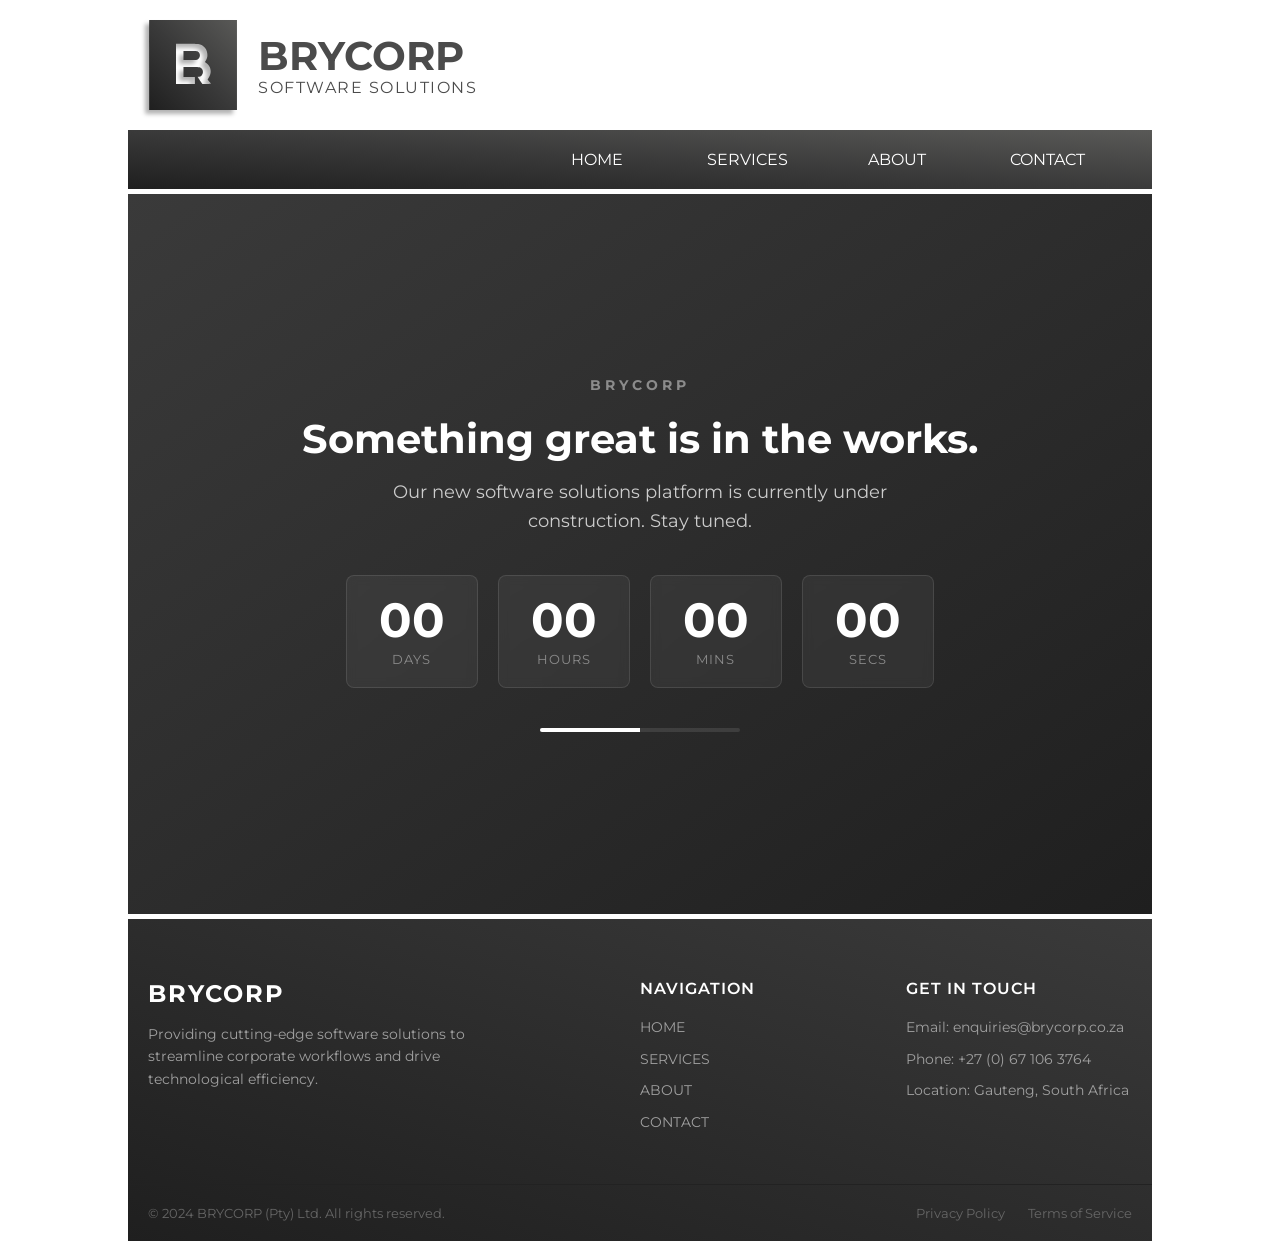
==== about/index.html @ c3aad623 "chore: ðŸ’¾ pre-sync commit unknown" ====
<!doctype html>
<html lang="en">

<head>
    <meta charset="UTF-8" />
    <meta name="viewport" content="width=device-width, initial-scale=1.0" />
    <title>BRYCORP</title>
    <link rel="preconnect" href="https://fonts.googleapis.com">
    <link rel="preconnect" href="https://fonts.gstatic.com" crossorigin>
    <link
        href="https://fonts.googleapis.com/css2?family=Google+Sans:ital,opsz,wght@0,17..18,400..700;1,17..18,400..700&family=Montserrat:ital,wght@0,100..900;1,100..900&display=swap"
        rel="stylesheet">
    <link href="/styles.css" rel="stylesheet" />
</head>

<body>
    <header class="site-header">
        <img src="/assets/logo.svg" alt="Brycorp Logo" class="header-logo" />

        <div class="brand-text">
            <h1 class="brand-name">BRYCORP</h1>
            <p class="brand-tagline">SOFTWARE SOLUTIONS</p>
        </div>
    </header>

    <nav class="navbar">
        <ul class="nav-links">
            <li><a href="/">HOME</a></li>
            <li><a href="/services/">SERVICES</a></li>
            <li><a href="/about/">ABOUT</a></li>
            <li><a href="/contact/">CONTACT</a></li>
        </ul>
    </nav>

    <main>
        <div class="construction-container">
            <div class="brand-badge">BRYCORP</div>
            <h1>Something great is in the works.</h1>
            <p>Our new software solutions platform is currently under construction. Stay tuned.</p>

            <div class="countdown-container">
                <div class="time-box">
                    <span class="time-number" id="days">00</span>
                    <span class="time-label">Days</span>
                </div>
                <div class="time-box">
                    <span class="time-number" id="hours">00</span>
                    <span class="time-label">Hours</span>
                </div>
                <div class="time-box">
                    <span class="time-number" id="minutes">00</span>
                    <span class="time-label">Mins</span>
                </div>
                <div class="time-box">
                    <span class="time-number" id="seconds">00</span>
                    <span class="time-label">Secs</span>
                </div>
            </div>

            <div class="loader-bar">
                <div class="loader-progress"></div>
            </div>
        </div>
    </main>

    <footer class="site-footer">
        <div class="footer-container">
            <!-- Column 1: Brand & About -->
            <div class="footer-column brand-col">
                <h3 class="footer-logo-text">BRYCORP</h3>
                <p class="footer-about">Providing cutting-edge software solutions to streamline corporate workflows and
                    drive technological efficiency.</p>
            </div>

            <!-- Column 2: Quick Links -->
            <div class="footer-column">
                <h4>Navigation</h4>
                <ul class="footer-links">
                    <li><a href="/">HOME</a></li>
                    <li><a href="/services/">SERVICES</a></li>
                    <li><a href="/about/">ABOUT</a></li>
                    <li><a href="/contact/">CONTACT</a></li>
                </ul>
            </div>

            <!-- Column 3: Contact Info -->
            <div class="footer-column">
                <h4>Get In Touch</h4>
                <ul class="footer-contact">
                    <li>Email: enquiries@brycorp.co.za</li>
                    <li>Phone: +27 (0) 67 106 3764</li>
                    <li>Location: Gauteng, South Africa</li>
                </ul>
            </div>
        </div>

        <!-- Bottom Bar: Legal & Copyright -->
        <div class="footer-bottom">
            <div class="footer-bottom-content">
                <p>&copy; 2024 BRYCORP (Pty) Ltd. All rights reserved.</p>
                <div class="footer-legal">
                    <a href="/privacy/">Privacy Policy</a>
                    <a href="/terms/">Terms of Service</a>
                </div>
            </div>
        </div>
    </footer>

    <script src="scripts/countdown.js"></script>
</body>

</html>
---- styles.css ----
* {
    margin: 0;
    padding: 0;
    font-family: 'Montserrat', 'Google Sans', sans-serif;
}

body {
    height: 100%;
    width: 80%;
    margin: 0 auto;
}

/* --------------- HEADER  -------------- */

.site-header {
    display: flex;
    align-items: center;
    gap: 20px;
    color: #4B4B4B;
    padding: 20px;
}

.header-logo {
    width: 90px;
    height: 90px;
    filter: drop-shadow(-4px 4px 2px rgba(0, 0, 0, 0.3));
}

.brand-text {
    display: flex;
    flex-direction: column;
}

.brand-name {
    font-size: 40px;
    font-weight: 700;
    line-height: 1.1;
}

.brand-tagline {
    font-size: 16px;
    letter-spacing: 1.5px;
}

/* --------------- NAVIGATION  -------------- */

.navbar {
    background: linear-gradient(to bottom left, #595957, #3A3A3A, #1F1F1F);
    padding: 0 30px; 
    display: flex;
    overflow: hidden;
}

.nav-links {
    list-style: none;
    margin: 0;
    padding: 0;
    display: flex;
    align-items: stretch; 
    margin-left: auto; 
    width: 100%;
    max-width: 600px;
}

.nav-links li {
    flex: 1;
    display: flex;
}

.nav-links a {
    display: flex;          
    align-items: center;    
    justify-content: center;
    width: 100%;
    padding: 20px 0;        
    
    text-decoration: none;
    color: #ffffff;
    position: relative; 
    z-index: 1;

    transition: transform 0.5s cubic-bezier(0.25, 1, 0.5, 1), color 0.5s ease;
}

.nav-links a:hover {
    transform: scale(1.15); 
    z-index: 2; 
    color: #ffffff; 
}

.nav-links a::before {
    content: '';
    position: absolute;
    top: 0;
    left: 0;
    width: 100%;
    height: 100%;
    background: #5c5c5c;
    z-index: -1;
    opacity: 0;
    transition: opacity 1s;
}

.nav-links a:hover::before {
    opacity: 1; 
}


/* --------------- MARQUEE  -------------- */

.logo-ticker {
    overflow: hidden;
    padding: 40px 0;
    background: linear-gradient(to bottom, #3A3A3A, #1F1F1F);
    width: 100%;
    position: relative;
}

.logo-ticker::before,
.logo-ticker::after {
    content: "";
    position: absolute;
    top: 0;
    width: 150px;
    height: 100%;
    z-index: 2;
}

.logo-ticker::before {
    left: 0;
    background: linear-gradient(to right, #3A3A3A, transparent);
}

.logo-ticker::after {
    right: 0;
    background: linear-gradient(to left, #1F1F1F, transparent);
}

.ticker-track {
    display: flex;
    width: max-content;
    animation: scrollLinear 25s linear infinite; 
    /* This handles the gap between the two .logo-slide containers perfectly */
    gap: 80px; 
}

.logo-slide {
    display: flex;
    align-items: center;
    /* This handles the gap between individual logos inside the slide */
    gap: 80px; 
}

.logo-slide img {
    height: 35px;
    /* Giving the logos a shared basis keeps wide text logos (like firebase) */
    /* from disrupting the visual rhythm next to square logos */
    min-width: 60px; 
    object-fit: contain;
    opacity: 0.6;
    filter: grayscale(100%) brightness(1.5);
    transition: all 0.3s ease;
    cursor: pointer;
}

.logo-slide img:hover {
    opacity: 1;
    filter: grayscale(0%) brightness(1);
    transform: scale(1.1);
}

@keyframes scrollLinear {
    0% {
        transform: translateX(0);
    }
    100% {
        /* We must use a negative calc to account for the exact gap between the tracks */
        transform: translateX(calc(-50% - 40px));
    }
}

/* --------------- UNDER CONSTRUCTION  -------------- */

.construction-container {
    display: flex;
    flex-direction: column;
    align-items: center;
    justify-content: center;
    min-height: 80vh; /* Scaled down slightly to fit cleanly between your header and ticker */
    background: linear-gradient(to bottom right, #3A3A3A, #1F1F1F);
    color: #ffffff;
    text-align: center;
    /* padding: 40px 20px; */
    /* border-radius: 12px; */
    /* box-shadow: 0 10px 30px rgba(0, 0, 0, 0.5); */
    margin: 5px 0;
}

.brand-badge {
    font-size: 14px;
    letter-spacing: 4px;
    color: #8c8c8c;
    margin-bottom: 20px;
    font-weight: 700;
}

.construction-container h1 {
    font-size: 2.5rem;
    margin-bottom: 15px;
    font-weight: 700;
}

.construction-container p {
    font-size: 1.1rem;
    color: #cccccc;
    max-width: 500px;
    margin-bottom: 40px;
    line-height: 1.6;
}

/* --------------- COUNTDOWN TILES -------------- */

.countdown-container {
    display: flex;
    gap: 20px;
    margin-bottom: 40px;
}

.time-box {
    background: rgba(255, 255, 255, 0.05);
    border: 1px solid rgba(255, 255, 255, 0.1);
    padding: 20px;
    border-radius: 8px;
    min-width: 90px;
    text-align: center;
    backdrop-filter: blur(5px);
}

.time-number {
    font-size: 3rem;
    font-weight: 700;
    display: block;
    line-height: 1;
}

.time-label {
    font-size: 0.8rem;
    color: #8c8c8c;
    text-transform: uppercase;
    letter-spacing: 1px;
    margin-top: 8px;
    display: block;
}

/* --------------- PROGRESS LOADER -------------- */

.loader-bar {
    width: 200px;
    height: 4px;
    background: rgba(255, 255, 255, 0.1);
    border-radius: 2px;
    overflow: hidden;
}

.loader-progress {
    width: 50%;
    height: 100%;
    background: #ffffff;
    animation: loading 2s ease-in-out infinite alternate;
}

@keyframes loading {
    0% { transform: translateX(-100%); width: 30%; }
    100% { transform: translateX(250%); width: 50%; }
}

/* --------------- PROFESSIONAL FOOTER  -------------- */

.site-footer {
    /* background-color: #111111; */
    background: linear-gradient(to bottom left, #3A3A3A, #1F1F1F);
    color: #ffffff;
    padding: 60px 0 20px 0;
    margin-top: 5px; 
    width: 100%;
}

.footer-container {
    max-width: 1200px;
    margin: 0 auto;
    padding: 0 20px;
    display: grid;
    grid-template-columns: 2fr 1fr 1fr; /* Gives the brand block more breathing room */
    gap: 40px;
}

.footer-column h4 {
    color: #ffffff;
    font-size: 16px;
    font-weight: 600;
    margin-bottom: 20px;
    text-transform: uppercase;
    letter-spacing: 1px;
}

/* Brand Column Specifics */
.brand-col .footer-logo-text {
    font-size: 24px;
    font-weight: 700;
    letter-spacing: 2px;
    margin-bottom: 15px;
    color: #ffffff;
}

.brand-col .footer-about {
    color: #a0a0a0;
    font-size: 14px;
    line-height: 1.6;
    max-width: 320px;
}

/* Lists and Links Styling */
.footer-links, .footer-contact {
    list-style: none;
    padding: 0;
    margin: 0;
}

.footer-links li, .footer-contact li {
    font-size: 14px;
    color: #a0a0a0;
    margin-bottom: 12px;
    line-height: 1.4;
}

.footer-links a {
    color: #a0a0a0;
    text-decoration: none;
    transition: color 0.3s ease, transform 0.3s ease;
    display: inline-block;
}

.footer-links a:hover {
    color: #ffffff;
    transform: translateX(4px); /* Subtle hover shift */
}

/* Bottom Bar Alignment */
.footer-bottom {
    border-top: 1px solid #222222;
    margin-top: 40px;
    padding-top: 20px;
}

.footer-bottom-content {
    max-width: 1200px;
    margin: 0 auto;
    padding: 0 20px;
    display: flex;
    justify-content: space-between;
    align-items: center;
    flex-wrap: wrap;
    gap: 15px;
    font-size: 13px;
    color: #666666;
}

.footer-legal a {
    color: #666666;
    text-decoration: none;
    margin-left: 20px;
    transition: color 0.3s ease;
}

.footer-legal a:hover {
    color: #a0a0a0;
}

/* Responsive Overrides */
@media (max-width: 768px) {
    .footer-container {
        grid-template-columns: 1fr;
        gap: 30px;
    }
    
    .footer-bottom-content {
        flex-direction: column;
        text-align: center;
    }
    
    .footer-legal a {
        margin: 0 10px;
    }
}

/* --------------- SERVICES SECTION -------------- */

.services-section {
    padding: 80px 20px;
    background-color: #ffffff;
    font-family: 'Montserrat', sans-serif;
}

.section-title {
    text-align: center;
    font-size: 32px;
    font-weight: 700;
    color: #1F1F1F;
    margin-bottom: 50px;
    letter-spacing: 1px;
}

.services-grid {
    display: grid;
    grid-template-columns: repeat(auto-fit, minmax(300px, 1fr));
    gap: 30px;
    max-width: 1200px;
    margin: 0 auto;
}

.service-card {
    background: linear-gradient(to bottom right, #3A3A3A, #1F1F1F);
    color: #ffffff;
    padding: 40px 30px;
    border-radius: 12px;
    box-shadow: 0 10px 20px rgba(0, 0, 0, 0.15);
    transition: transform 0.3s ease, box-shadow 0.3s ease;
}

.service-card:hover {
    transform: translateY(-5px);
    box-shadow: 0 15px 30px rgba(0, 0, 0, 0.25);
}

.service-icon img {
    height: 50px;
    width: auto;
    margin-bottom: 20px;
}

.service-card h3 {
    font-size: 22px;
    font-weight: 700;
    margin-bottom: 15px;
    letter-spacing: 0.5px;
}

.service-card p {
    font-size: 14px;
    color: #cccccc;
    line-height: 1.6;
    margin-bottom: 20px;
}

.service-bullets {
    list-style: none;
    padding: 0;
}

.service-bullets li {
    font-size: 13px;
    color: #8c8c8c;
    margin-bottom: 8px;
    position: relative;
    padding-left: 15px;
}

/* Custom bullet indicator */
.service-bullets li::before {
    content: "•";
    color: #ffffff;
    position: absolute;
    left: 0;
    top: 0;
}

/* Responsive layout adjustments */
@media (max-width: 768px) {
    .services-section {
        padding: 50px 10px;
    }
}

/* --------------- CONTACT PAGE ENGINE -------------- */

.contact-page-layout {
    max-width: 1200px;
    margin: 0 auto;
    padding: 60px 20px;
    font-family: 'Montserrat', sans-serif;
}

.contact-hero {
    text-align: center;
    max-width: 700px;
    margin: 0 auto 50px auto;
}

.contact-hero h1 {
    font-size: 36px;
    font-weight: 700;
    color: #1F1F1F;
    margin-bottom: 15px;
}

.contact-hero p {
    font-size: 16px;
    color: #666666;
    line-height: 1.6;
}

/* Side-by-side grid structure */
.contact-grid {
    display: grid;
    grid-template-columns: 1fr 2fr;
    gap: 40px;
    align-items: start;
}

/* Left side panels */
.contact-info-panel {
    display: flex;
    flex-direction: column;
    gap: 20px;
}

.info-card {
    background: linear-gradient(to bottom right, #3A3A3A, #1F1F1F);
    color: #ffffff;
    padding: 25px;
    border-radius: 8px;
    box-shadow: 0 4px 15px rgba(0, 0, 0, 0.1);
}

.info-card h3 {
    font-size: 14px;
    text-transform: uppercase;
    letter-spacing: 1px;
    color: #8c8c8c;
    margin-bottom: 10px;
}

.info-card p {
    font-size: 16px;
    font-weight: 500;
    line-height: 1.5;
}

/* Right side form block */
.contact-form-panel {
    background: #ffffff;
    padding: 40px;
    border-radius: 12px;
    box-shadow: 0 10px 30px rgba(0, 0, 0, 0.05);
    border: 1px solid #eeeeee;
}

.contact-form {
    display: flex;
    flex-direction: column;
    gap: 20px;
}

.form-group {
    display: flex;
    flex-direction: column;
    gap: 8px;
}

.form-group label {
    font-size: 14px;
    font-weight: 600;
    color: #3A3A3A;
}

.form-group input,
.form-group select,
.form-group textarea {
    padding: 12px 16px;
    border: 1px solid #cccccc;
    border-radius: 6px;
    font-family: 'Montserrat', sans-serif;
    font-size: 14px;
    color: #1F1F1F;
    outline: none;
    transition: border-color 0.3s ease, box-shadow 0.3s ease;
}

.form-group input:focus,
.form-group select:focus,
.form-group textarea:focus {
    border-color: #3A3A3A;
    box-shadow: 0 0 0 3px rgba(58, 58, 58, 0.15);
}

.form-group textarea {
    resize: vertical;
}

.submit-btn {
    background: linear-gradient(to bottom left, #595957, #3A3A3A, #1F1F1F);
    color: #ffffff;
    border: none;
    padding: 14px;
    font-size: 16px;
    font-weight: 600;
    letter-spacing: 1px;
    border-radius: 6px;
    cursor: pointer;
    transition: transform 0.2s cubic-bezier(0.25, 1, 0.5, 1), opacity 0.3s ease;
    margin-top: 10px;
}

.submit-btn:hover {
    transform: scale(1.01);
    opacity: 0.95;
}

/* Responsive breakpoint handling */
@media (max-width: 768px) {
    .contact-grid {
        grid-template-columns: 1fr;
    }
    
    .contact-form-panel {
        padding: 25px 20px;
    }
}

/* --------------- THANK YOU PAGE -------------- */

.thank-you-layout {
    display: flex;
    align-items: center;
    justify-content: center;
    min-height: 60vh;
    padding: 40px 20px;
    font-family: 'Montserrat', sans-serif;
}

.thank-you-card {
    background: #ffffff;
    max-width: 550px;
    width: 100%;
    padding: 50px 40px;
    border-radius: 12px;
    box-shadow: 0 10px 30px rgba(0, 0, 0, 0.05);
    border: 1px solid #eeeeee;
    text-align: center;
    display: flex;
    flex-direction: column;
    align-items: center;
}

.success-icon {
    width: 70px;
    height: 70px;
    background: linear-gradient(to bottom left, #595957, #3A3A3A, #1F1F1F);
    color: #ffffff;
    border-radius: 50%;
    display: flex;
    align-items: center;
    justify-content: center;
    margin-bottom: 25px;
    box-shadow: 0 4px 15px rgba(0, 0, 0, 0.15);
}

.success-icon svg {
    width: 35px;
    height: 35px;
}

.thank-you-card h1 {
    font-size: 32px;
    font-weight: 700;
    color: #1F1F1F;
    margin-bottom: 15px;
}

.thank-you-card p {
    font-size: 15px;
    color: #666666;
    line-height: 1.6;
    margin-bottom: 35px;
}

.action-block {
    width: 100%;
}

.return-btn {
    display: inline-block;
    width: 100%;
    box-sizing: border-box;
    background: linear-gradient(to bottom left, #595957, #3A3A3A, #1F1F1F);
    color: #ffffff;
    text-decoration: none;
    padding: 14px;
    font-size: 16px;
    font-weight: 600;
    letter-spacing: 1px;
    border-radius: 6px;
    transition: transform 0.2s cubic-bezier(0.25, 1, 0.5, 1), opacity 0.3s ease;
}

.return-btn:hover {
    transform: scale(1.01);
    opacity: 0.95;
}

.return-btn:active {
    transform: scale(0.99);
}

/* Responsive adjustment */
@media (max-width: 480px) {
    .thank-you-card {
        padding: 40px 20px;
    }
}

/* --------------- PRIVACY -------------- */

.legal-main {
    background: linear-gradient(to bottom right, #3A3A3A, #1F1F1F);
    color: #ffffff;
    min-height: 80vh;
    padding: 60px 40px;
    margin: 5px 0;
    font-family: 'Montserrat', sans-serif;
}

.legal-container {
    max-width: 900px;
    margin: 0 auto;
    text-align: left;
}

.back-btn {
    display: inline-block;
    text-decoration: none;
    color: #8c8c8c;
    font-size: 14px;
    font-weight: 600;
    margin-bottom: 30px;
    transition: color 0.3s ease;
}

.back-btn:hover {
    color: #ffffff;
}

.legal-container h1 {
    font-size: 2.5rem;
    font-weight: 700;
    margin-bottom: 10px;
    color: #ffffff;
}

.last-updated {
    font-size: 0.9rem;
    color: #8c8c8c;
    margin-bottom: 30px;
}

.legal-divider {
    border: 0;
    height: 1px;
    background: rgba(255, 255, 255, 0.1);
    margin: 30px 0;
}

.legal-section {
    margin-bottom: 35px;
}

.legal-section h3 {
    font-size: 1.3rem;
    font-weight: 700;
    color: #ffffff;
    margin-bottom: 15px;
}

.legal-section p, .legal-section ul {
    font-size: 0.95rem;
    color: #cccccc;
    line-height: 1.7;
}

.legal-section ul {
    padding-left: 20px;
}

.legal-section li {
    margin-bottom: 8px;
}

/* Highlight panel for Meta's core WhatsApp requirement */
.meta-compliance-box {
    background: rgba(255, 255, 255, 0.03);
    border-left: 3px solid #ffffff;
    border-radius: 0 8px 8px 0;
    padding: 25px;
    margin: 35px 0;
}

.meta-compliance-box h3 {
    color: #ffffff;
}

.meta-compliance-box p {
    color: #ffffff;
    font-weight: 500;
}

/* Contact Details Card */
.officer-details {
    background: rgba(255, 255, 255, 0.05);
    border: 1px solid rgba(255, 255, 255, 0.1);
    border-radius: 8px;
    padding: 25px;
    list-style: none !important;
    padding-left: 25px !important;
}

.officer-details li {
    color: #cccccc;
    font-size: 0.95rem;
}

.officer-details strong {
    color: #ffffff;
}

/* --------------- CODE ANIMATION -------------- */


.code-animation-icon {
    width: 100px;
    height: 70px;
    background: #252525;
    border: 1px solid rgba(255, 255, 255, 0.1);
    border-radius: 6px;
    padding: 8px;
    margin-bottom: 10px;
    box-sizing: border-box;
}

.terminal-header {
    display: flex;
    gap: 4px;
    margin-bottom: 6px;
}

.terminal-header .dot {
    width: 5px;
    height: 5px;
    background: rgba(255, 255, 255, 0.3);
    border-radius: 50%;
}

.terminal-body {
    font-family: monospace;
    font-size: 10px;
    color: #ffffff;
}

.code-line {
    overflow: hidden;
    white-space: nowrap;
    border-right: 2px solid transparent;
    width: 0;
}

.line-1 {
    animation: typeCode 3s steps(15) infinite;
}

.line-2 {
    color: #8c8c8c;
    animation: typeCode 3s steps(15) infinite 1.5s;
}

@keyframes typeCode {
    0% { width: 0; }
    30% { width: 100%; border-right-color: #fff; }
    80% { width: 100%; border-right-color: transparent; }
    100% { width: 0; }
}
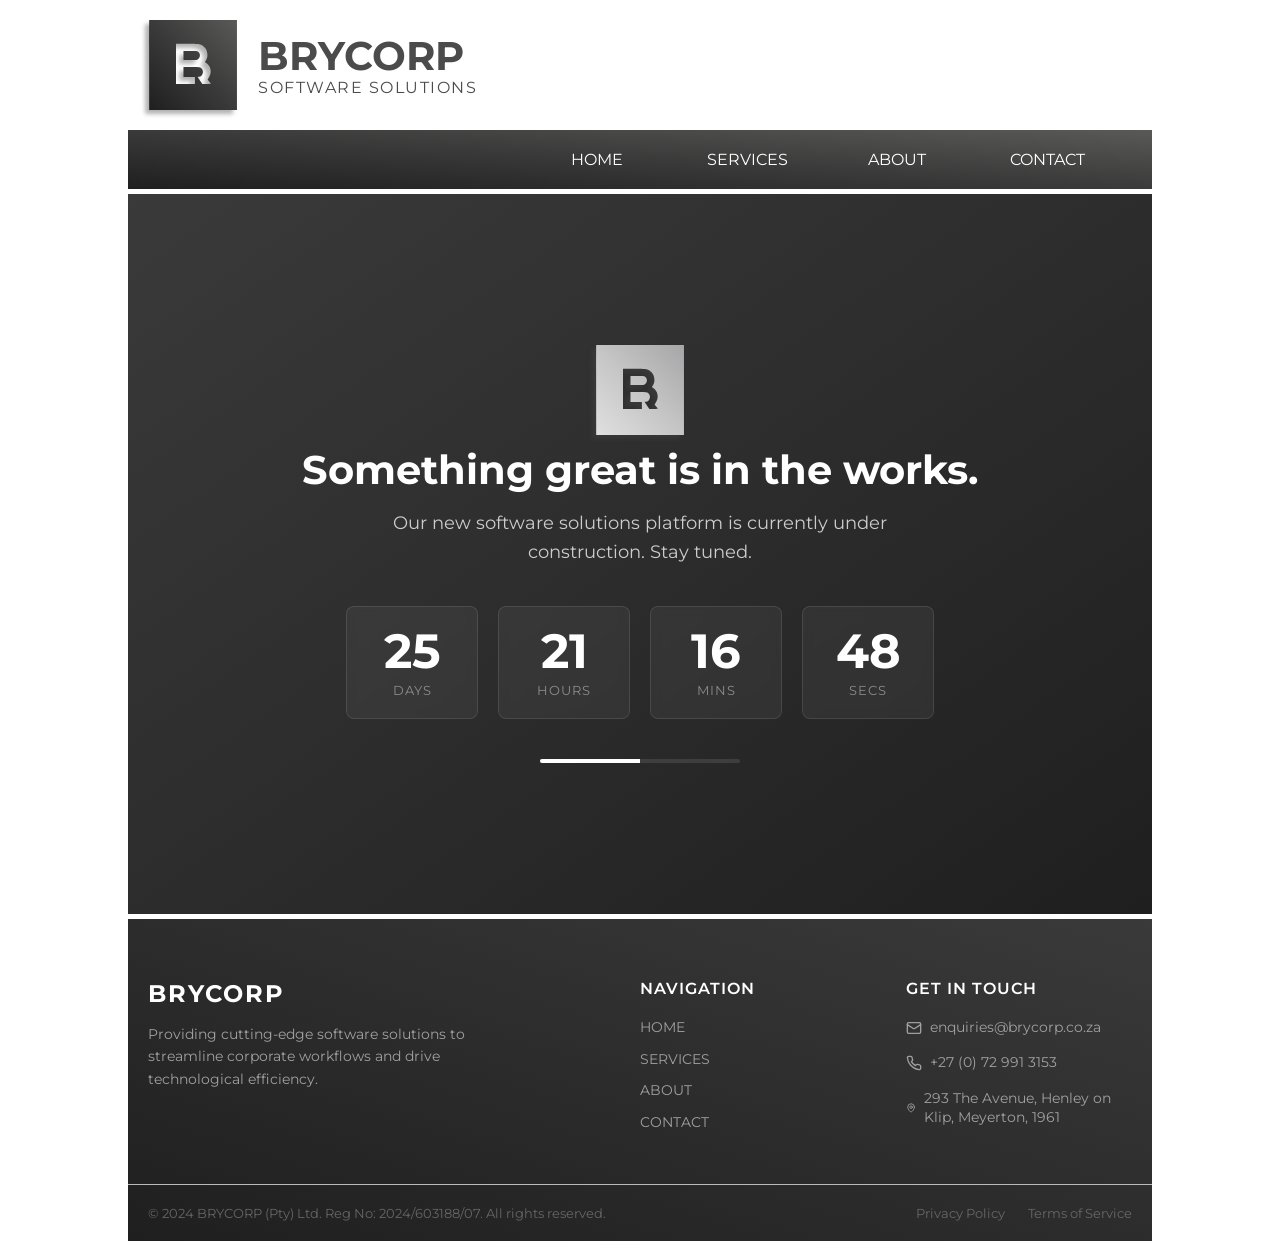
==== commit 58ae17ed: "chore: ðŸ’¾ pre-sync commit unknown" ====
--- a/about/index.html
+++ b/about/index.html
@@ -34,7 +34,7 @@
 
     <main>
         <div class="construction-container">
-            <div class="brand-badge">BRYCORP</div>
+            <img src="/assets/logo (light).svg" alt="Brycorp Logo" class="brand-logo" />
             <h1>Something great is in the works.</h1>
             <p>Our new software solutions platform is currently under construction. Stay tuned.</p>
 
@@ -87,9 +87,34 @@
             <div class="footer-column">
                 <h4>Get In Touch</h4>
                 <ul class="footer-contact">
-                    <li>Email: enquiries@brycorp.co.za</li>
-                    <li>Phone: +27 (0) 67 106 3764</li>
-                    <li>Location: Gauteng, South Africa</li>
+                    <li>
+                        <a href="#" id="enquiries-email">
+                            <svg xmlns="http://www.w3.org/2000/svg" width="16" height="16" viewBox="0 0 24 24"
+                                fill="none" stroke="currentColor" stroke-width="2" stroke-linecap="round"
+                                stroke-linejoin="round">
+                                <rect width="20" height="16" x="2" y="4" rx="2" />
+                                <path d="m22 7-8.97 5.7a1.94 1.94 0 0 1-2.06 0L2 7" />
+                            </svg>
+                            enquiries@brycorp.co.za
+                        </a>
+                    </li>
+                    <li>
+                        <a href="#" id="enquiries-phone">
+                            <svg xmlns="http://www.w3.org/2000/svg" width="16" height="16" viewBox="0 0 24 24"
+                                fill="none" stroke="currentColor" stroke-width="2" stroke-linecap="round"
+                                stroke-linejoin="round">
+                                <path
+                                    d="M22 16.92v3a2 2 0 0 1-2.18 2 19.79 19.79 0 0 1-8.63-3.07 19.5 19.5 0 0 1-6-6 19.79 19.79 0 0 1-3.07-8.67A2 2 0 0 1 4.11 2h3a2 2 0 0 1 2 1.72 12.84 12.84 0 0 0 .7 2.81 2 2 0 0 1-.45 2.11L8.09 9.91a16 16 0 0 0 6 6l1.27-1.27a2 2 0 0 1 2.11-.45 12.84 12.84 0 0 0 2.81.7A2 2 0 0 1 22 16.92z" />
+                            </svg>
+                            <!-- +27 (0) 67 106 3764 -->+27 (0) 72 991 3153
+                        </a>
+                    </li>
+                    <li>
+    <a href="#" id="location-link">
+        <svg xmlns="http://www.w3.org/2000/svg" width="16" height="16" viewBox="0 0 24 24" fill="none" stroke="currentColor" stroke-width="2" stroke-linecap="round" stroke-linejoin="round"><path d="M20 10c0 6-8 12-8 12s-8-6-8-12a8 8 0 0 1 16 0Z"/><circle cx="12" cy="10" r="3"/></svg>
+        293 The Avenue, Henley on Klip, Meyerton, 1961
+    </a>
+</li>
                 </ul>
             </div>
         </div>
@@ -97,7 +122,7 @@
         <!-- Bottom Bar: Legal & Copyright -->
         <div class="footer-bottom">
             <div class="footer-bottom-content">
-                <p>&copy; 2024 BRYCORP (Pty) Ltd. All rights reserved.</p>
+                <p>&copy; 2024 BRYCORP (Pty) Ltd. Reg No: 2024/603188/07. All rights reserved.</p>
                 <div class="footer-legal">
                     <a href="/privacy/">Privacy Policy</a>
                     <a href="/terms/">Terms of Service</a>
@@ -106,7 +131,8 @@
         </div>
     </footer>
 
-    <script src="scripts/countdown.js"></script>
+    <script src="/scripts/countdown.js"></script>
+    <script src="/scripts/communications.js"></script>
 </body>
 
 </html>
--- a/styles.css
+++ b/styles.css
@@ -24,6 +24,13 @@
     width: 90px;
     height: 90px;
     filter: drop-shadow(-4px 4px 2px rgba(0, 0, 0, 0.3));
+}
+
+.brand-logo {
+    width: 90px;
+    height: 90px;
+    filter: drop-shadow(-4px 4px 2px rgba(77, 75, 75, 0.3));
+    margin-bottom: 10px;
 }
 
 .brand-text {
@@ -140,21 +147,17 @@
     display: flex;
     width: max-content;
     animation: scrollLinear 25s linear infinite; 
-    /* This handles the gap between the two .logo-slide containers perfectly */
     gap: 80px; 
 }
 
 .logo-slide {
     display: flex;
     align-items: center;
-    /* This handles the gap between individual logos inside the slide */
     gap: 80px; 
 }
 
 .logo-slide img {
     height: 35px;
-    /* Giving the logos a shared basis keeps wide text logos (like firebase) */
-    /* from disrupting the visual rhythm next to square logos */
     min-width: 60px; 
     object-fit: contain;
     opacity: 0.6;
@@ -174,7 +177,6 @@
         transform: translateX(0);
     }
     100% {
-        /* We must use a negative calc to account for the exact gap between the tracks */
         transform: translateX(calc(-50% - 40px));
     }
 }
@@ -186,7 +188,7 @@
     flex-direction: column;
     align-items: center;
     justify-content: center;
-    min-height: 80vh; /* Scaled down slightly to fit cleanly between your header and ticker */
+    min-height: 80vh;
     background: linear-gradient(to bottom right, #3A3A3A, #1F1F1F);
     color: #ffffff;
     text-align: center;
@@ -342,12 +344,12 @@
 
 .footer-links a:hover {
     color: #ffffff;
-    transform: translateX(4px); /* Subtle hover shift */
+    transform: translateX(4px);
 }
 
 /* Bottom Bar Alignment */
 .footer-bottom {
-    border-top: 1px solid #222222;
+    border-top: 1px solid #bbbbbb;
     margin-top: 40px;
     padding-top: 20px;
 }
@@ -403,11 +405,17 @@
 
 .section-title {
     text-align: center;
-    font-size: 32px;
+    font-size: 62px;
     font-weight: 700;
     color: #1F1F1F;
+    /* background: linear-gradient(to bottom left, #595957, #3A3A3A, #1F1F1F); */
     margin-bottom: 50px;
     letter-spacing: 1px;
+
+    background: linear-gradient(to bottom left, #595957, #3A3A3A, #ffffff);
+    -webkit-background-clip: text;
+    -webkit-text-fill-color: transparent;
+    background-clip: text;
 }
 
 .services-grid {
@@ -423,7 +431,7 @@
     color: #ffffff;
     padding: 40px 30px;
     border-radius: 12px;
-    box-shadow: 0 10px 20px rgba(0, 0, 0, 0.15);
+    box-shadow: 20px 30px 20px rgba(0, 0, 0, 0.30);
     transition: transform 0.3s ease, box-shadow 0.3s ease;
 }
 
@@ -886,4 +894,46 @@
     30% { width: 100%; border-right-color: #fff; }
     80% { width: 100%; border-right-color: transparent; }
     100% { width: 0; }
+}
+
+
+/* --------------- COMMUNICATIONS -------------- */
+
+.card-contact a {
+    color: #ffffff;
+    text-decoration: none;
+    transition: color 0.3s ease;
+    display: inline-flex;
+    align-items: center;
+    gap: 8px;
+}
+
+.card-contact a:hover {
+    color: #a0a0a0;
+}
+
+.footer-contact a {
+    color: #a0a0a0;
+    text-decoration: none;
+    transition: color 0.3s ease;
+    display: inline-flex;
+    align-items: center;
+    gap: 8px;
+}
+
+.footer-contact a:hover {
+    color: #ffffff;
+}
+
+.compliance-contact a {
+    color: #cccccc;
+    text-decoration: none;
+    transition: color 0.3s ease;
+    display: inline-flex;
+    /* align-items: center; */
+    gap: 8px;
+}
+
+.compliance-contact a:hover {
+    color: #ffffff;
 }
